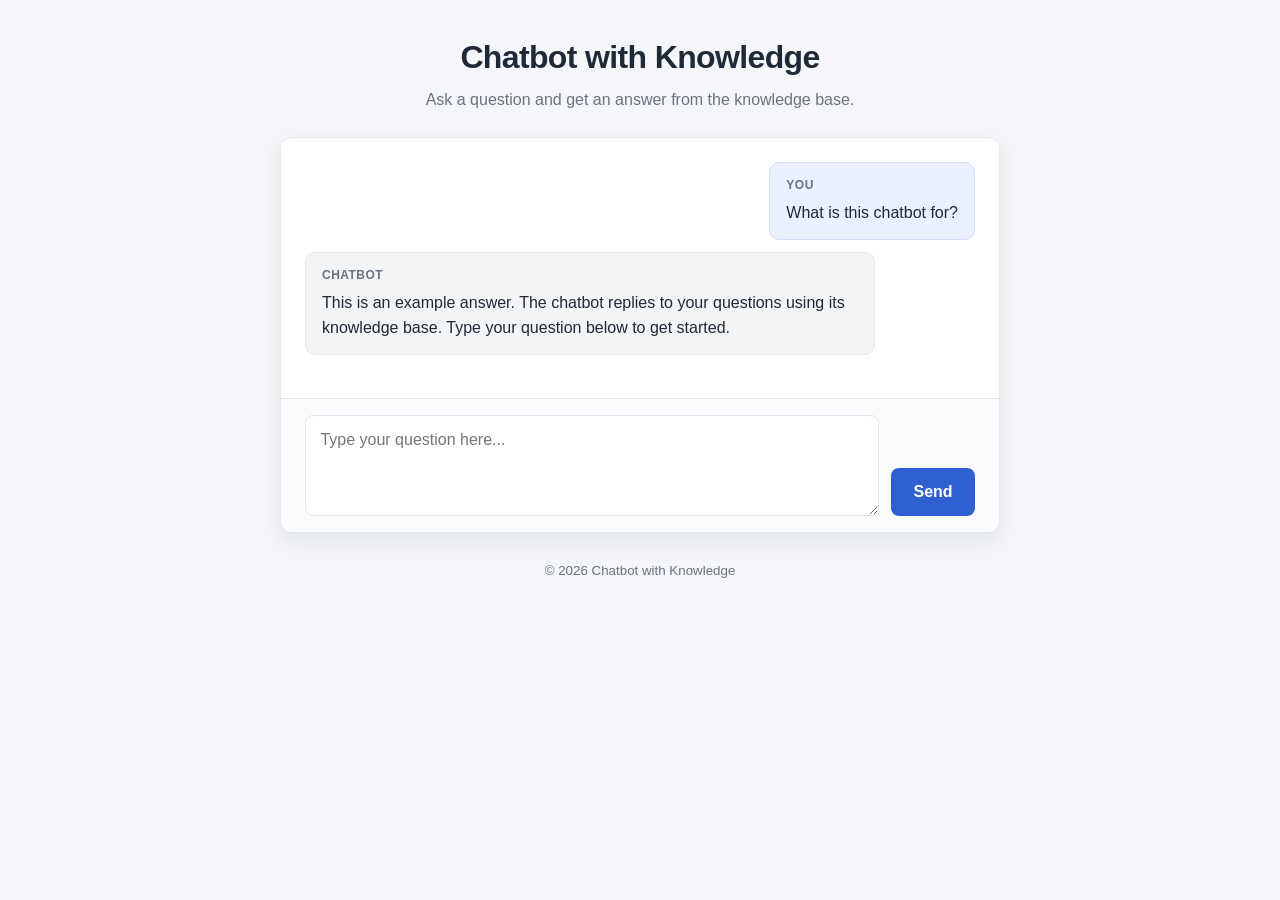
==== bin/main/static/index.html @ a128d5ed "Add web controller" ====
<!DOCTYPE html>
<html lang="en">
<head>
    <meta charset="UTF-8">
    <meta name="viewport" content="width=device-width, initial-scale=1.0">
    <title>Chatbot with Knowledge</title>
    <link rel="stylesheet" href="css/style.css">
</head>
<body>
    <main class="page">
        <header class="page-header">
            <h1 class="page-title">Chatbot with Knowledge</h1>
            <p class="page-subtitle">Ask a question and get an answer from the knowledge base.</p>
        </header>

        <section class="chat-card" aria-label="Chatbot">
            <!-- Area where the answers will be written -->
            <div id="answers" class="answers" aria-live="polite">
                <!-- Example question & answer -->
                <div class="qa-pair">
                    <div class="message message--question">
                        <span class="message-label">You</span>
                        <p>What is this chatbot for?</p>
                    </div>
                    <div class="message message--answer">
                        <span class="message-label">Chatbot</span>
                        <p>This is an example answer. The chatbot replies to your questions using its knowledge base. Type your question below to get started.</p>
                    </div>
                </div>
            </div>

            <!-- Textbox where to write questions -->
            <form class="question-form" action="#" method="post">
                <label class="visually-hidden" for="question">Your question</label>
                <textarea id="question" name="question" class="question-input" rows="3"
                          placeholder="Type your question here..." required></textarea>
                <button type="submit" class="send-button">Send</button>
            </form>
        </section>

        <footer class="page-footer">
            <small>&copy; 2026 Chatbot with Knowledge</small>
        </footer>
    </main>
</body>
</html>
---- bin/main/static/css/style.css ----
/* ===== Base ===== */
*,
*::before,
*::after {
    box-sizing: border-box;
    margin: 0;
    padding: 0;
}

:root {
    --color-bg: #f4f6fa;
    --color-surface: #ffffff;
    --color-primary: #2f5fd0;
    --color-primary-dark: #244aab;
    --color-text: #1f2937;
    --color-text-muted: #6b7280;
    --color-border: #e5e7eb;
    --color-question-bg: #eaf0fe;
    --color-answer-bg: #f3f4f6;
    --radius: 12px;
    --shadow: 0 8px 24px rgba(15, 23, 42, 0.08);
}

body {
    font-family: "Segoe UI", Roboto, "Helvetica Neue", Arial, sans-serif;
    background-color: var(--color-bg);
    color: var(--color-text);
    line-height: 1.6;
    min-height: 100vh;
    display: flex;
    justify-content: center;
}

/* ===== Layout ===== */
.page {
    width: 100%;
    max-width: 760px;
    padding: 2rem 1.25rem;
    display: flex;
    flex-direction: column;
    gap: 1.5rem;
}

.page-header {
    text-align: center;
}

.page-title {
    font-size: 2rem;
    font-weight: 700;
    letter-spacing: -0.02em;
}

.page-subtitle {
    color: var(--color-text-muted);
    margin-top: 0.25rem;
}

/* ===== Chat card ===== */
.chat-card {
    background-color: var(--color-surface);
    border: 1px solid var(--color-border);
    border-radius: var(--radius);
    box-shadow: var(--shadow);
    display: flex;
    flex-direction: column;
    overflow: hidden;
}

/* Answers area */
.answers {
    padding: 1.5rem;
    min-height: 260px;
    max-height: 480px;
    overflow-y: auto;
    display: flex;
    flex-direction: column;
    gap: 1.25rem;
}

.qa-pair {
    display: flex;
    flex-direction: column;
    gap: 0.75rem;
}

.message {
    padding: 0.85rem 1rem;
    border-radius: 10px;
    max-width: 85%;
}

.message-label {
    display: block;
    font-size: 0.75rem;
    font-weight: 600;
    text-transform: uppercase;
    letter-spacing: 0.04em;
    color: var(--color-text-muted);
    margin-bottom: 0.25rem;
}

.message--question {
    align-self: flex-end;
    background-color: var(--color-question-bg);
    border: 1px solid #d3e0fb;
}

.message--answer {
    align-self: flex-start;
    background-color: var(--color-answer-bg);
    border: 1px solid var(--color-border);
}

/* ===== Question form ===== */
.question-form {
    display: flex;
    gap: 0.75rem;
    padding: 1rem 1.5rem;
    border-top: 1px solid var(--color-border);
    background-color: #fafbfd;
}

.question-input {
    flex: 1;
    resize: vertical;
    min-height: 52px;
    padding: 0.7rem 0.9rem;
    font: inherit;
    color: var(--color-text);
    border: 1px solid var(--color-border);
    border-radius: 8px;
    transition: border-color 0.15s ease, box-shadow 0.15s ease;
}

.question-input:focus {
    outline: none;
    border-color: var(--color-primary);
    box-shadow: 0 0 0 3px rgba(47, 95, 208, 0.15);
}

.send-button {
    align-self: flex-end;
    padding: 0.7rem 1.4rem;
    font: inherit;
    font-weight: 600;
    color: #ffffff;
    background-color: var(--color-primary);
    border: none;
    border-radius: 8px;
    cursor: pointer;
    transition: background-color 0.15s ease;
}

.send-button:hover {
    background-color: var(--color-primary-dark);
}

.send-button:focus-visible {
    outline: 3px solid rgba(47, 95, 208, 0.4);
    outline-offset: 2px;
}

/* ===== Footer ===== */
.page-footer {
    text-align: center;
    color: var(--color-text-muted);
}

/* ===== Accessibility helper ===== */
.visually-hidden {
    position: absolute;
    width: 1px;
    height: 1px;
    padding: 0;
    margin: -1px;
    overflow: hidden;
    clip: rect(0 0 0 0);
    white-space: nowrap;
    border: 0;
}

/* ===== Responsive ===== */
@media (max-width: 560px) {
    .page {
        padding: 1.25rem 0.75rem;
    }

    .page-title {
        font-size: 1.5rem;
    }

    .question-form {
        flex-direction: column;
    }

    .send-button {
        align-self: stretch;
    }

    .message {
        max-width: 100%;
    }
}
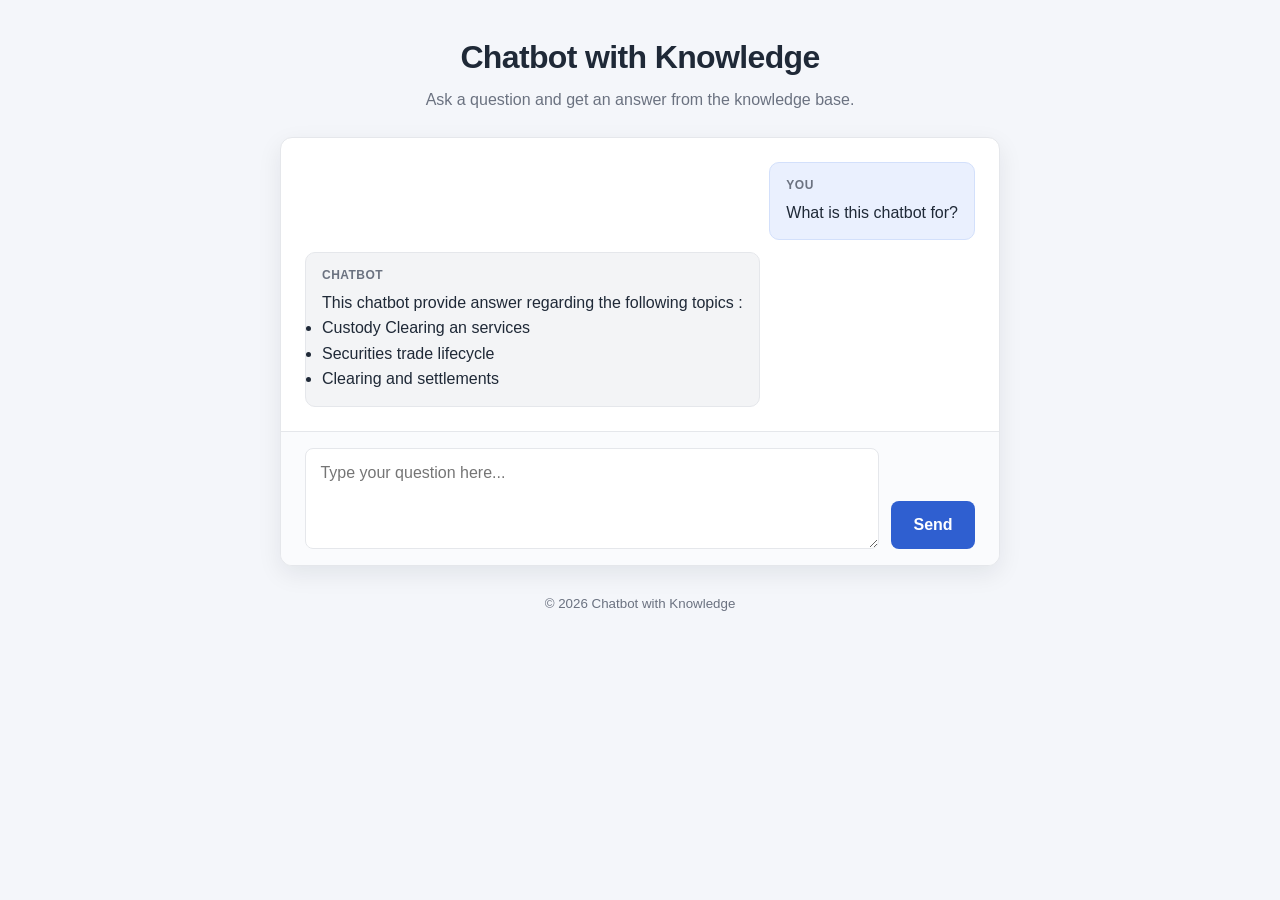
==== commit f6c6f05c: "CICD implementation" ====
--- a/bin/main/static/index.html
+++ b/bin/main/static/index.html
@@ -24,7 +24,13 @@
                     </div>
                     <div class="message message--answer">
                         <span class="message-label">Chatbot</span>
-                        <p>This is an example answer. The chatbot replies to your questions using its knowledge base. Type your question below to get started.</p>
+                        <p>This chatbot provide answer regarding the following topics : 
+                            <ul>
+                                <li>Custody Clearing an services</li>
+                                <li>Securities trade lifecycle</li>
+                                <li>Clearing and settlements</li>
+                            </ul>
+                        </p>
                     </div>
                 </div>
             </div>
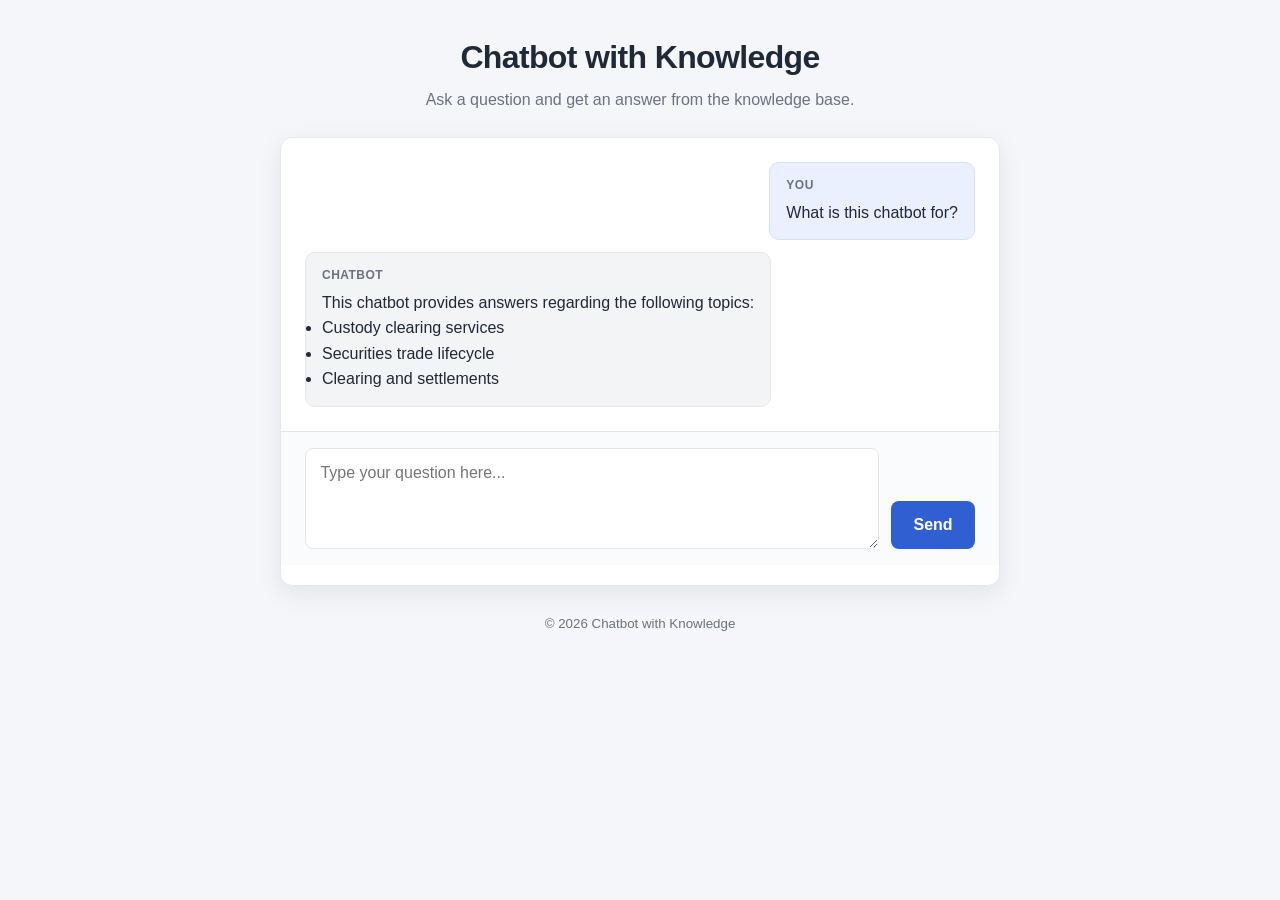
==== commit 21fd41d4: "Next features to implement" ====
--- a/bin/main/static/index.html
+++ b/bin/main/static/index.html
@@ -14,9 +14,7 @@
         </header>
 
         <section class="chat-card" aria-label="Chatbot">
-            <!-- Area where the answers will be written -->
             <div id="answers" class="answers" aria-live="polite">
-                <!-- Example question & answer -->
                 <div class="qa-pair">
                     <div class="message message--question">
                         <span class="message-label">You</span>
@@ -24,9 +22,9 @@
                     </div>
                     <div class="message message--answer">
                         <span class="message-label">Chatbot</span>
-                        <p>This chatbot provide answer regarding the following topics : 
+                        <p>This chatbot provides answers regarding the following topics:
                             <ul>
-                                <li>Custody Clearing an services</li>
+                                <li>Custody clearing services</li>
                                 <li>Securities trade lifecycle</li>
                                 <li>Clearing and settlements</li>
                             </ul>
@@ -35,18 +33,112 @@
                 </div>
             </div>
 
-            <!-- Textbox where to write questions -->
-            <form class="question-form" action="#" method="post">
+            <form id="question-form" class="question-form" novalidate>
                 <label class="visually-hidden" for="question">Your question</label>
                 <textarea id="question" name="question" class="question-input" rows="3"
                           placeholder="Type your question here..." required></textarea>
-                <button type="submit" class="send-button">Send</button>
+                <button id="send-button" type="submit" class="send-button">Send</button>
             </form>
+            <p id="error-message" class="error-message" role="alert" aria-live="assertive"></p>
         </section>
 
         <footer class="page-footer">
             <small>&copy; 2026 Chatbot with Knowledge</small>
         </footer>
     </main>
+
+    <script>
+        const form = document.getElementById('question-form');
+        const questionInput = document.getElementById('question');
+        const answers = document.getElementById('answers');
+        const errorMessage = document.getElementById('error-message');
+        const sendButton = document.getElementById('send-button');
+
+        function addMessage(sender, text) {
+            const qaPair = document.createElement('div');
+            qaPair.className = 'qa-pair';
+
+            const questionWrapper = document.createElement('div');
+            questionWrapper.className = 'message message--question';
+            questionWrapper.innerHTML = '<span class="message-label">You</span><p></p>';
+            questionWrapper.querySelector('p').textContent = sender === 'You' ? text : '';
+
+            const answerWrapper = document.createElement('div');
+            answerWrapper.className = 'message message--answer';
+            answerWrapper.innerHTML = '<span class="message-label">Chatbot</span><p></p>';
+            answerWrapper.querySelector('p').textContent = sender === 'Chatbot' ? text : '';
+
+            if (sender === 'You') {
+                qaPair.appendChild(questionWrapper);
+            }
+            if (sender === 'Chatbot') {
+                qaPair.appendChild(answerWrapper);
+            }
+
+            answers.appendChild(qaPair);
+        }
+
+        function renderQuestionAndAnswer(question, answer) {
+            const qaPair = document.createElement('div');
+            qaPair.className = 'qa-pair';
+
+            const questionBlock = document.createElement('div');
+            questionBlock.className = 'message message--question';
+            questionBlock.innerHTML = '<span class="message-label">You</span>';
+            const questionText = document.createElement('p');
+            questionText.textContent = question;
+            questionBlock.appendChild(questionText);
+
+            const answerBlock = document.createElement('div');
+            answerBlock.className = 'message message--answer';
+            answerBlock.innerHTML = '<span class="message-label">Chatbot</span>';
+            const answerText = document.createElement('p');
+            answerText.textContent = answer;
+            answerBlock.appendChild(answerText);
+
+            qaPair.appendChild(questionBlock);
+            qaPair.appendChild(answerBlock);
+            answers.appendChild(qaPair);
+        }
+
+        form.addEventListener('submit', async (event) => {
+            event.preventDefault();
+            const question = questionInput.value.trim();
+
+            if (!question) {
+                errorMessage.textContent = 'Please enter a question before sending.';
+                questionInput.focus();
+                return;
+            }
+
+            errorMessage.textContent = '';
+            sendButton.disabled = true;
+            sendButton.textContent = 'Sending...';
+
+            try {
+                const response = await fetch('/api/chat', {
+                    method: 'POST',
+                    headers: {
+                        'Content-Type': 'application/json'
+                    },
+                    body: JSON.stringify({ question })
+                });
+
+                const data = await response.json();
+
+                if (!response.ok) {
+                    throw new Error(data.error || 'Unable to get a response from the chatbot.');
+                }
+
+                renderQuestionAndAnswer(question, data.answer);
+                form.reset();
+            } catch (error) {
+                errorMessage.textContent = error.message || 'Something went wrong while contacting the chatbot.';
+            } finally {
+                sendButton.disabled = false;
+                sendButton.textContent = 'Send';
+            }
+        });
+    </script>
 </body>
 </html>
--- a/bin/main/static/css/style.css
+++ b/bin/main/static/css/style.css
@@ -161,6 +161,18 @@
     outline-offset: 2px;
 }
 
+.send-button:disabled {
+    opacity: 0.7;
+    cursor: wait;
+}
+
+.error-message {
+    min-height: 1.25rem;
+    padding: 0 1.5rem 1rem;
+    color: #b42318;
+    font-size: 0.95rem;
+}
+
 /* ===== Footer ===== */
 .page-footer {
     text-align: center;
